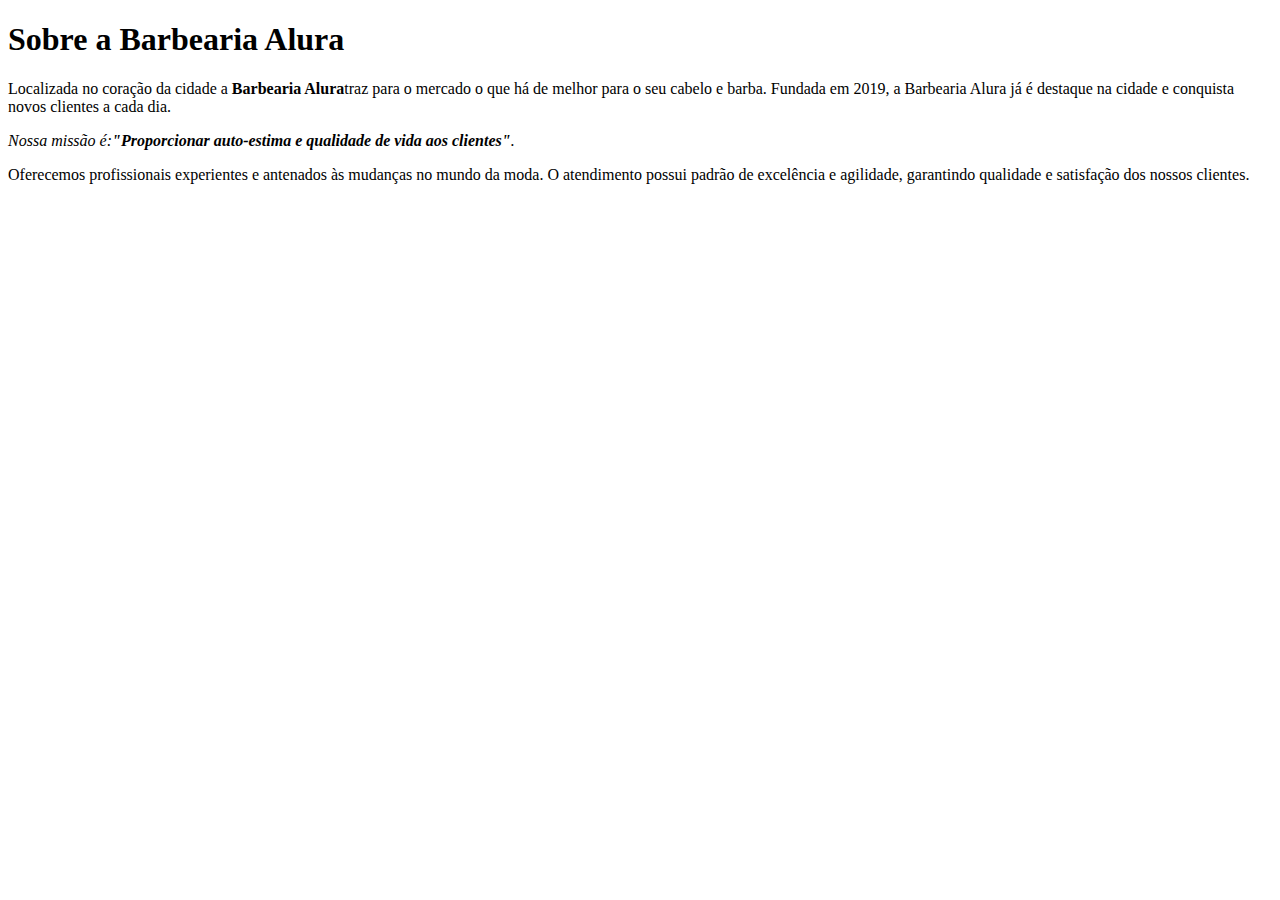
==== index.html @ 92bfa875 "added tag head and body" ====
<!DOCTYPE html>
<html lang="pt-br">
    <head>
        <meta charset="UTF-8">
        <title>Barbearia Alura</title>
    </head>
    <body>
        <h1>Sobre a Barbearia Alura</h1>

        <p>Localizada no coração da cidade a <strong>Barbearia Alura</strong>traz para o mercado o que há de melhor para o seu cabelo e barba. Fundada em 2019, a Barbearia Alura já é destaque na cidade e conquista novos clientes a cada dia.</p>

        <p><em>Nossa missão é:<strong>"Proporcionar auto-estima e qualidade de vida aos clientes"</strong>.</em></p>

        <p>Oferecemos profissionais experientes e antenados às mudanças no mundo da moda. O atendimento possui padrão de excelência e agilidade, garantindo qualidade e satisfação dos nossos clientes.</p>
    </body>
</html>
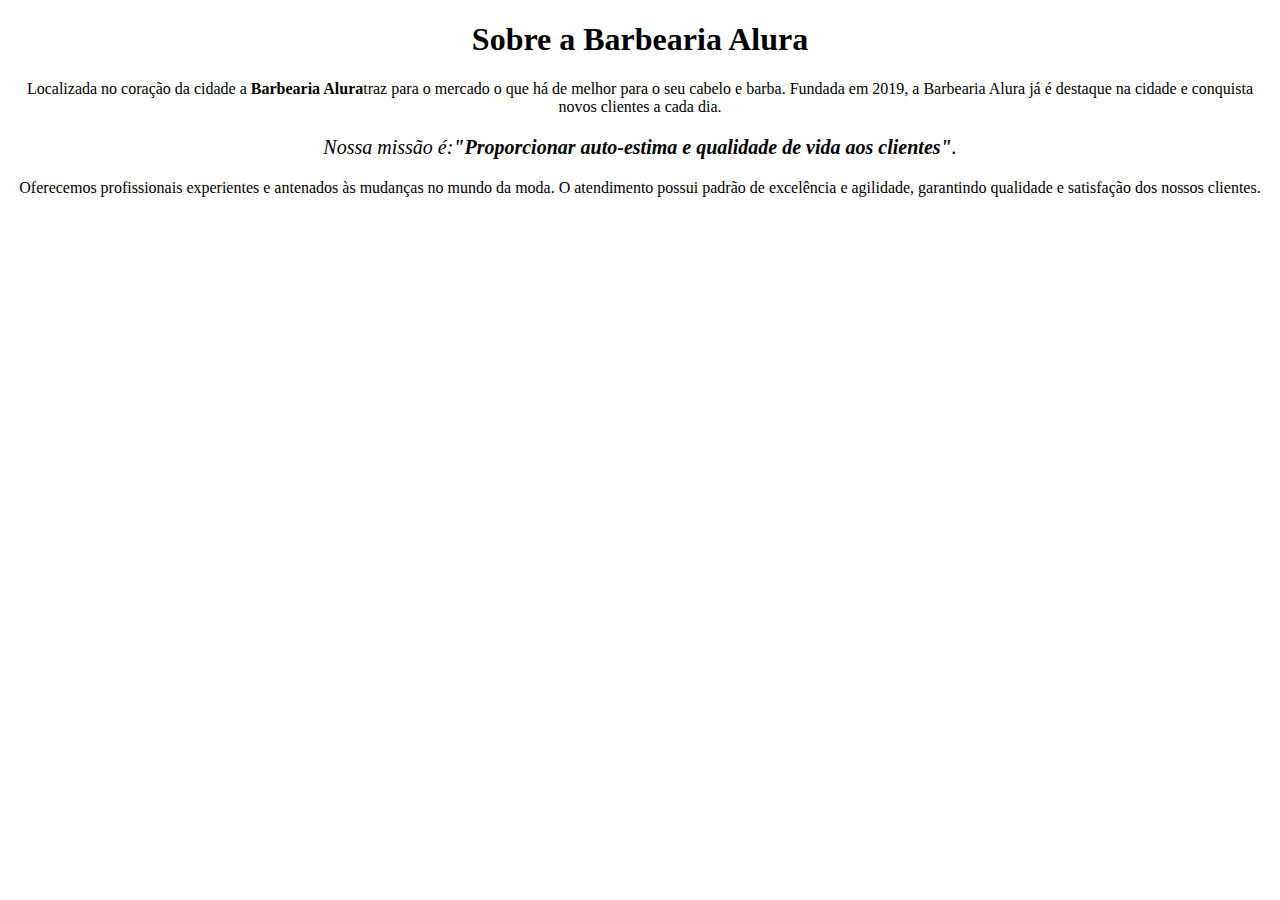
==== commit adbd330e: "add css in line" ====
--- a/index.html
+++ b/index.html
@@ -5,12 +5,12 @@
         <title>Barbearia Alura</title>
     </head>
     <body>
-        <h1>Sobre a Barbearia Alura</h1>
+        <h1 style="text-align: center;">Sobre a Barbearia Alura</h1>
 
-        <p>Localizada no coração da cidade a <strong>Barbearia Alura</strong>traz para o mercado o que há de melhor para o seu cabelo e barba. Fundada em 2019, a Barbearia Alura já é destaque na cidade e conquista novos clientes a cada dia.</p>
+        <p style="text-align: center;">Localizada no coração da cidade a <strong>Barbearia Alura</strong>traz para o mercado o que há de melhor para o seu cabelo e barba. Fundada em 2019, a Barbearia Alura já é destaque na cidade e conquista novos clientes a cada dia.</p>
 
-        <p><em>Nossa missão é:<strong>"Proporcionar auto-estima e qualidade de vida aos clientes"</strong>.</em></p>
+        <p style="font-size: 20px; text-align: center;"><em>Nossa missão é:<strong>"Proporcionar auto-estima e qualidade de vida aos clientes"</strong>.</em></p>
 
-        <p>Oferecemos profissionais experientes e antenados às mudanças no mundo da moda. O atendimento possui padrão de excelência e agilidade, garantindo qualidade e satisfação dos nossos clientes.</p>
+        <p style="text-align: center;">Oferecemos profissionais experientes e antenados às mudanças no mundo da moda. O atendimento possui padrão de excelência e agilidade, garantindo qualidade e satisfação dos nossos clientes.</p>
     </body>
 </html>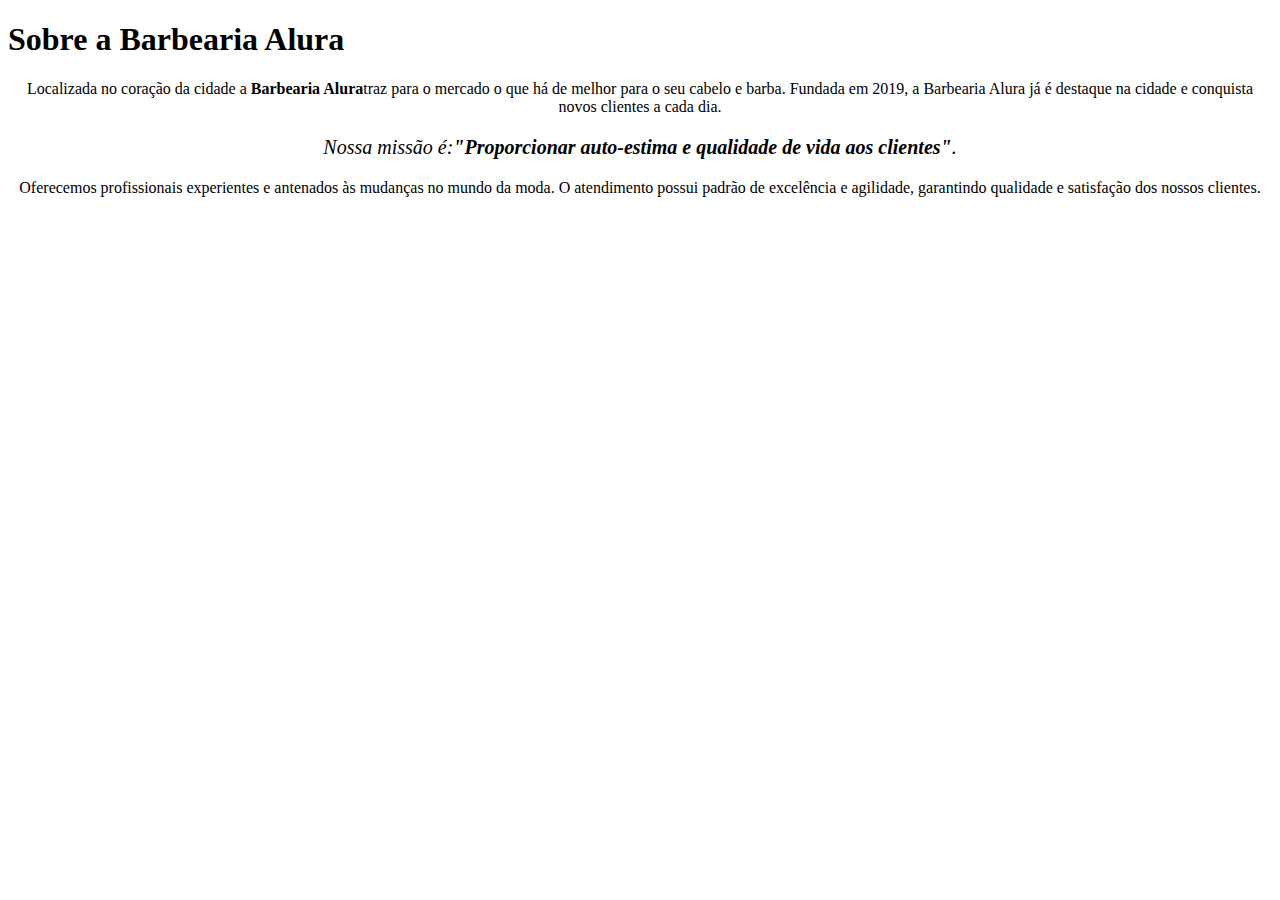
==== commit 4e68d6d6: "Added style.css" ====
--- a/index.html
+++ b/index.html
@@ -3,14 +3,15 @@
     <head>
         <meta charset="UTF-8">
         <title>Barbearia Alura</title>
+        <link rel="stylesheet" href="style.css">
     </head>
     <body>
-        <h1 style="text-align: center;">Sobre a Barbearia Alura</h1>
+        <h1>Sobre a Barbearia Alura</h1>
 
-        <p style="text-align: center;">Localizada no coração da cidade a <strong>Barbearia Alura</strong>traz para o mercado o que há de melhor para o seu cabelo e barba. Fundada em 2019, a Barbearia Alura já é destaque na cidade e conquista novos clientes a cada dia.</p>
+        <p>Localizada no coração da cidade a <strong>Barbearia Alura</strong>traz para o mercado o que há de melhor para o seu cabelo e barba. Fundada em 2019, a Barbearia Alura já é destaque na cidade e conquista novos clientes a cada dia.</p>
 
-        <p style="font-size: 20px; text-align: center;"><em>Nossa missão é:<strong>"Proporcionar auto-estima e qualidade de vida aos clientes"</strong>.</em></p>
+        <p style="font-size: 20px;"><em>Nossa missão é:<strong>"Proporcionar auto-estima e qualidade de vida aos clientes"</strong>.</em></p>
 
-        <p style="text-align: center;">Oferecemos profissionais experientes e antenados às mudanças no mundo da moda. O atendimento possui padrão de excelência e agilidade, garantindo qualidade e satisfação dos nossos clientes.</p>
+        <p>Oferecemos profissionais experientes e antenados às mudanças no mundo da moda. O atendimento possui padrão de excelência e agilidade, garantindo qualidade e satisfação dos nossos clientes.</p>
     </body>
 </html>--- a/style.css
+++ b/style.css
@@ -0,0 +1,3 @@
+p {
+    text-align: center
+}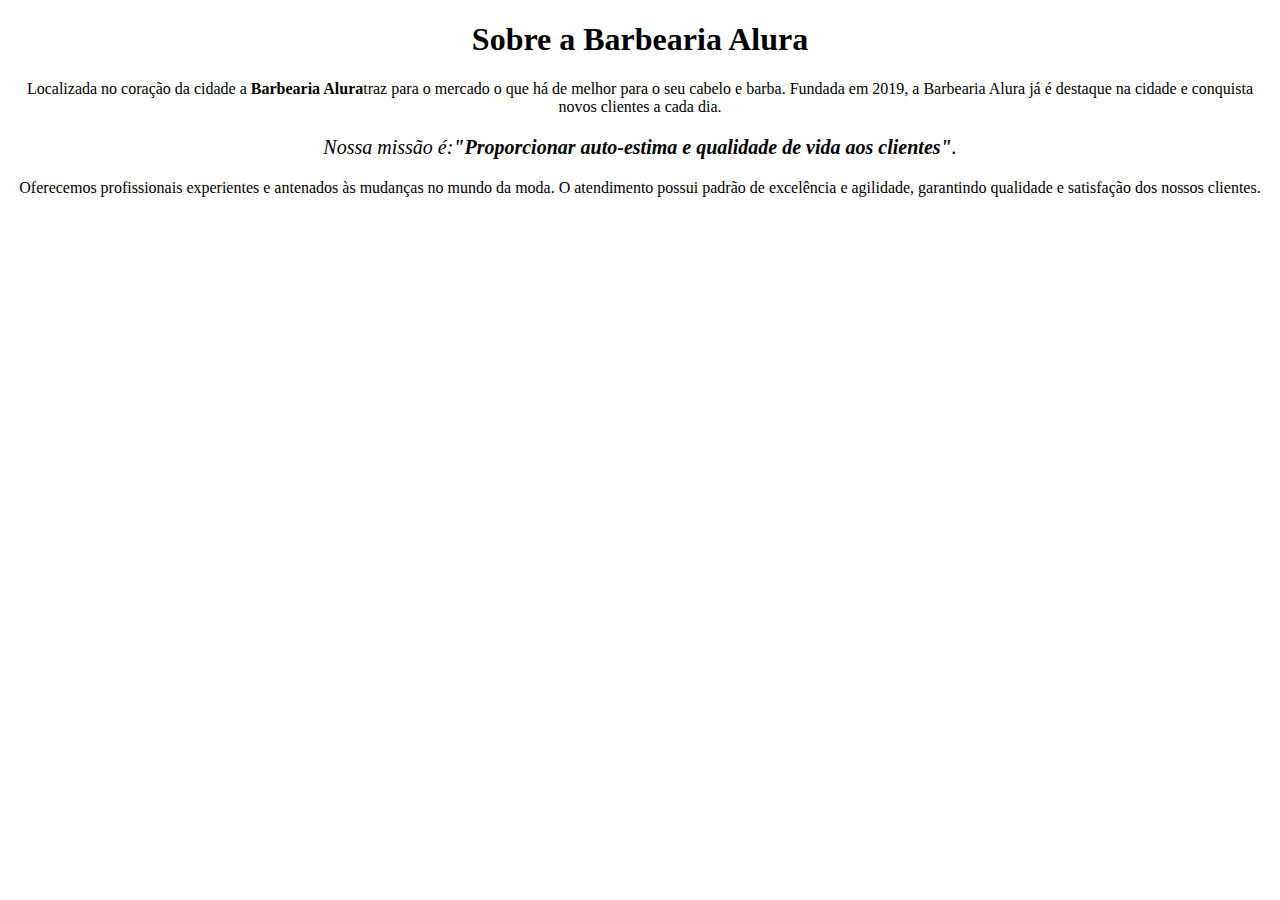
==== commit 0e140a80: "fixed h1" ====
--- a/index.html
+++ b/index.html
@@ -6,7 +6,7 @@
         <link rel="stylesheet" href="style.css">
     </head>
     <body>
-        <h1>Sobre a Barbearia Alura</h1>
+        <h1 style="text-align: center;">Sobre a Barbearia Alura</h1>
 
         <p>Localizada no coração da cidade a <strong>Barbearia Alura</strong>traz para o mercado o que há de melhor para o seu cabelo e barba. Fundada em 2019, a Barbearia Alura já é destaque na cidade e conquista novos clientes a cada dia.</p>
 
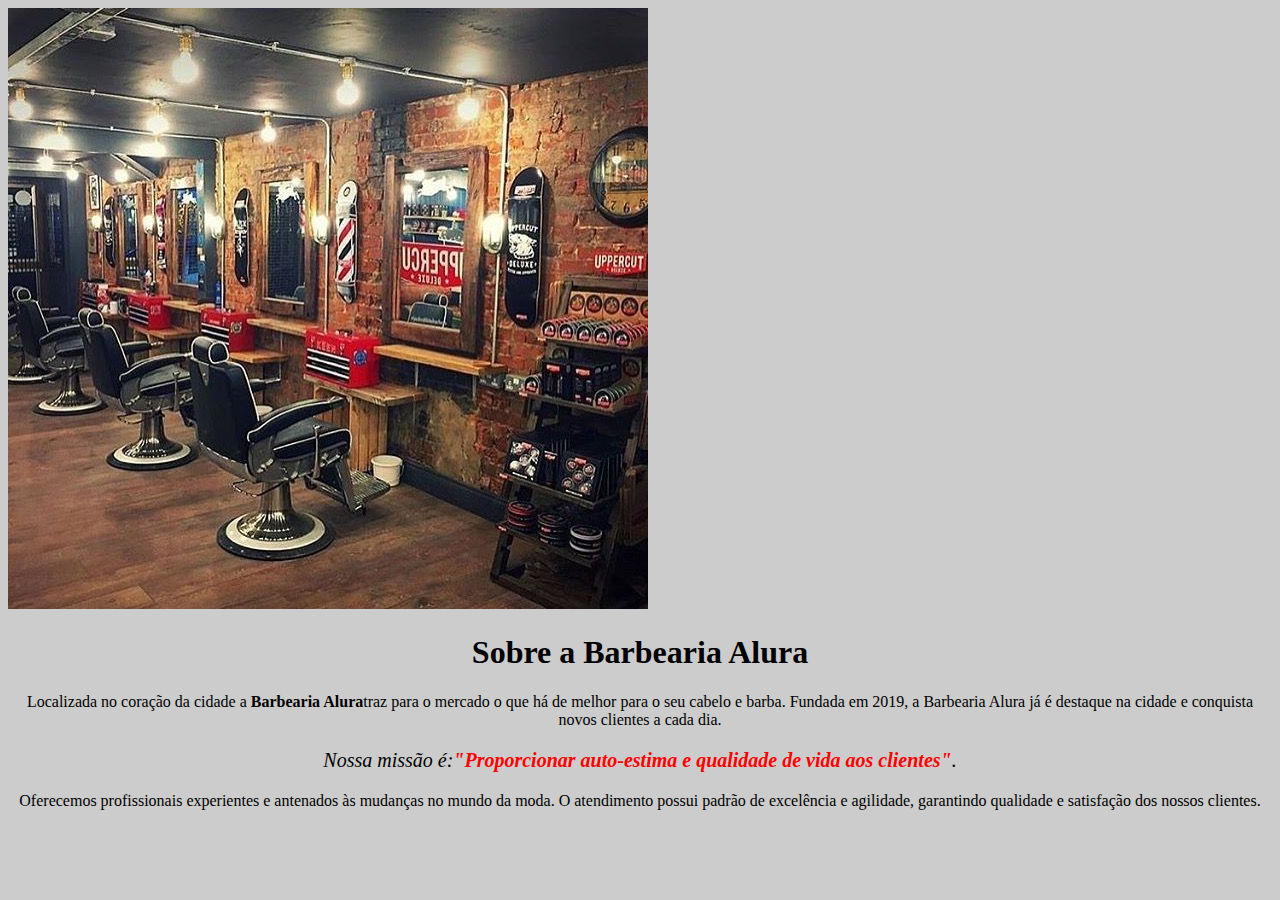
==== commit 0b455ed2: "added ID and img" ====
--- a/index.html
+++ b/index.html
@@ -6,11 +6,12 @@
         <link rel="stylesheet" href="style.css">
     </head>
     <body>
-        <h1 style="text-align: center;">Sobre a Barbearia Alura</h1>
+        <img src="banner.jpg">
+        <h1>Sobre a Barbearia Alura</h1>
 
         <p>Localizada no coração da cidade a <strong>Barbearia Alura</strong>traz para o mercado o que há de melhor para o seu cabelo e barba. Fundada em 2019, a Barbearia Alura já é destaque na cidade e conquista novos clientes a cada dia.</p>
 
-        <p style="font-size: 20px;"><em>Nossa missão é:<strong>"Proporcionar auto-estima e qualidade de vida aos clientes"</strong>.</em></p>
+        <p id="missao"><em>Nossa missão é:<strong>"Proporcionar auto-estima e qualidade de vida aos clientes"</strong>.</em></p>
 
         <p>Oferecemos profissionais experientes e antenados às mudanças no mundo da moda. O atendimento possui padrão de excelência e agilidade, garantindo qualidade e satisfação dos nossos clientes.</p>
     </body>
--- a/style.css
+++ b/style.css
@@ -1,3 +1,19 @@
+body {
+    background: #CCCCCC
+}
+
+h1 {
+    text-align: center
+}
+
 p {
     text-align: center
+}
+
+#missao {
+    font-size: 20px
+}
+
+em strong {
+    color: red
 }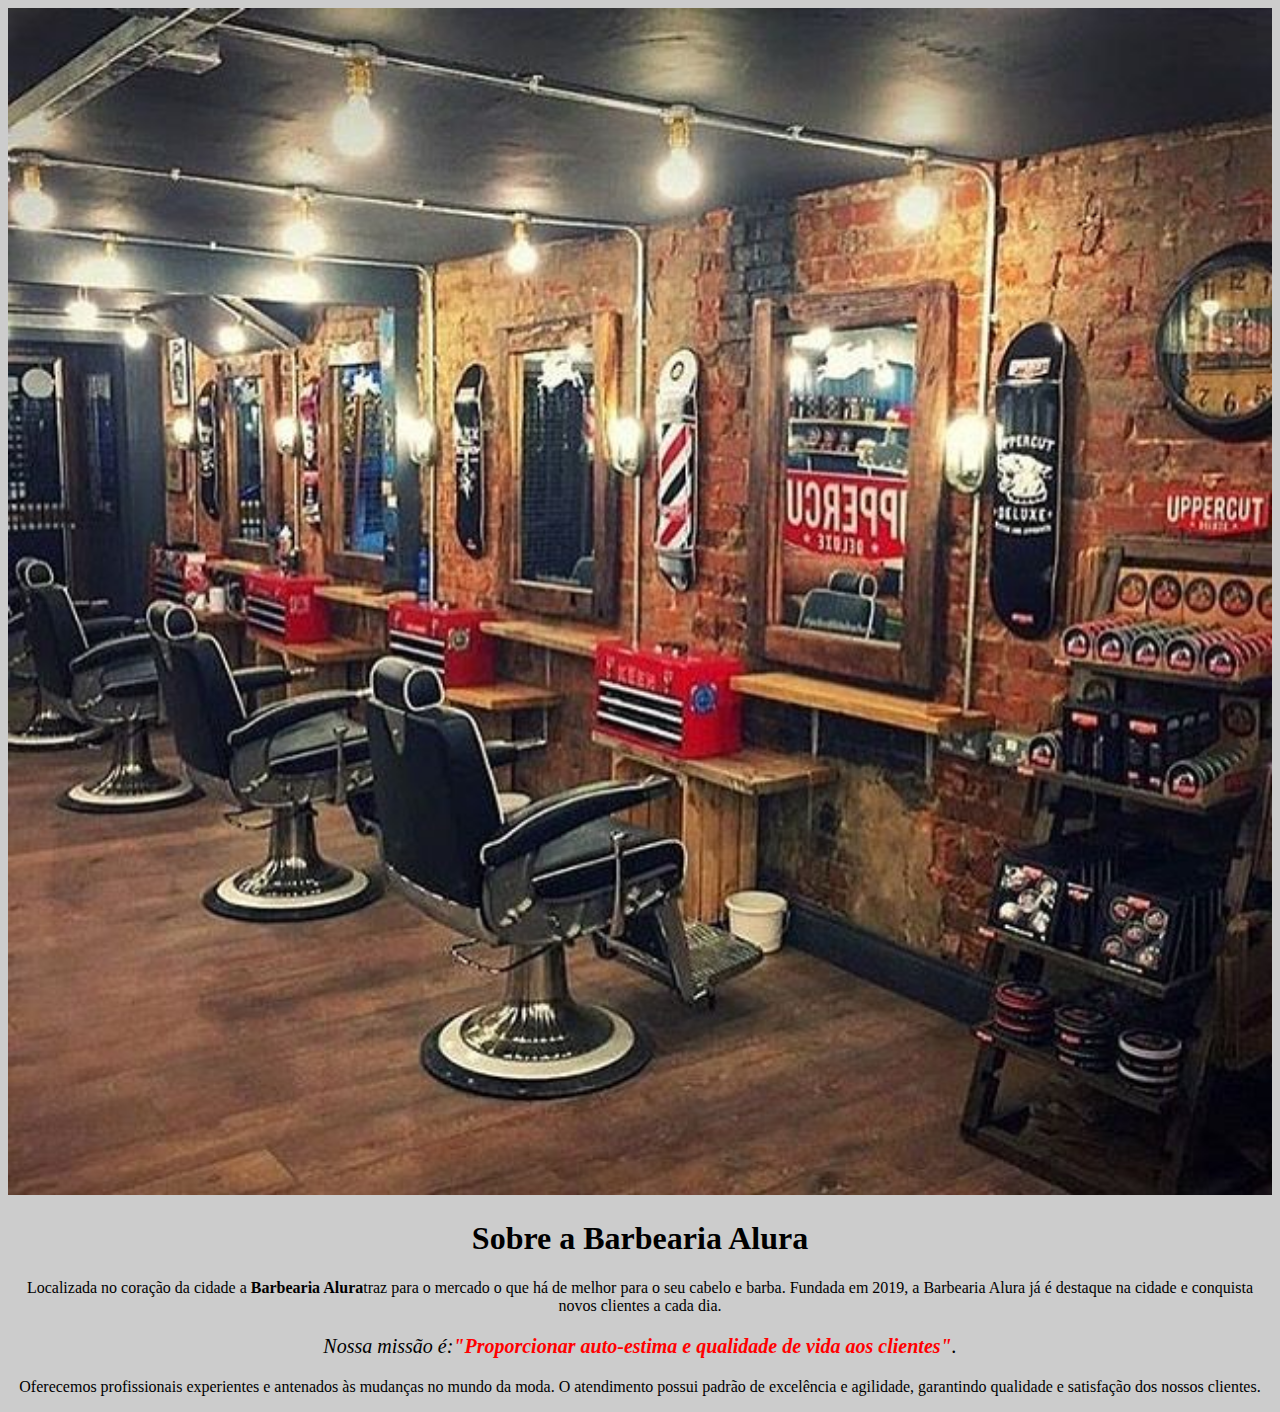
==== commit 3eab382f: "css of image" ====
--- a/index.html
+++ b/index.html
@@ -6,7 +6,7 @@
         <link rel="stylesheet" href="style.css">
     </head>
     <body>
-        <img src="banner.jpg">
+        <img id="banner" src="banner.jpg">
         <h1>Sobre a Barbearia Alura</h1>
 
         <p>Localizada no coração da cidade a <strong>Barbearia Alura</strong>traz para o mercado o que há de melhor para o seu cabelo e barba. Fundada em 2019, a Barbearia Alura já é destaque na cidade e conquista novos clientes a cada dia.</p>
--- a/style.css
+++ b/style.css
@@ -1,5 +1,9 @@
 body {
     background: #CCCCCC
+}
+
+#banner {
+    width: 100%;
 }
 
 h1 {
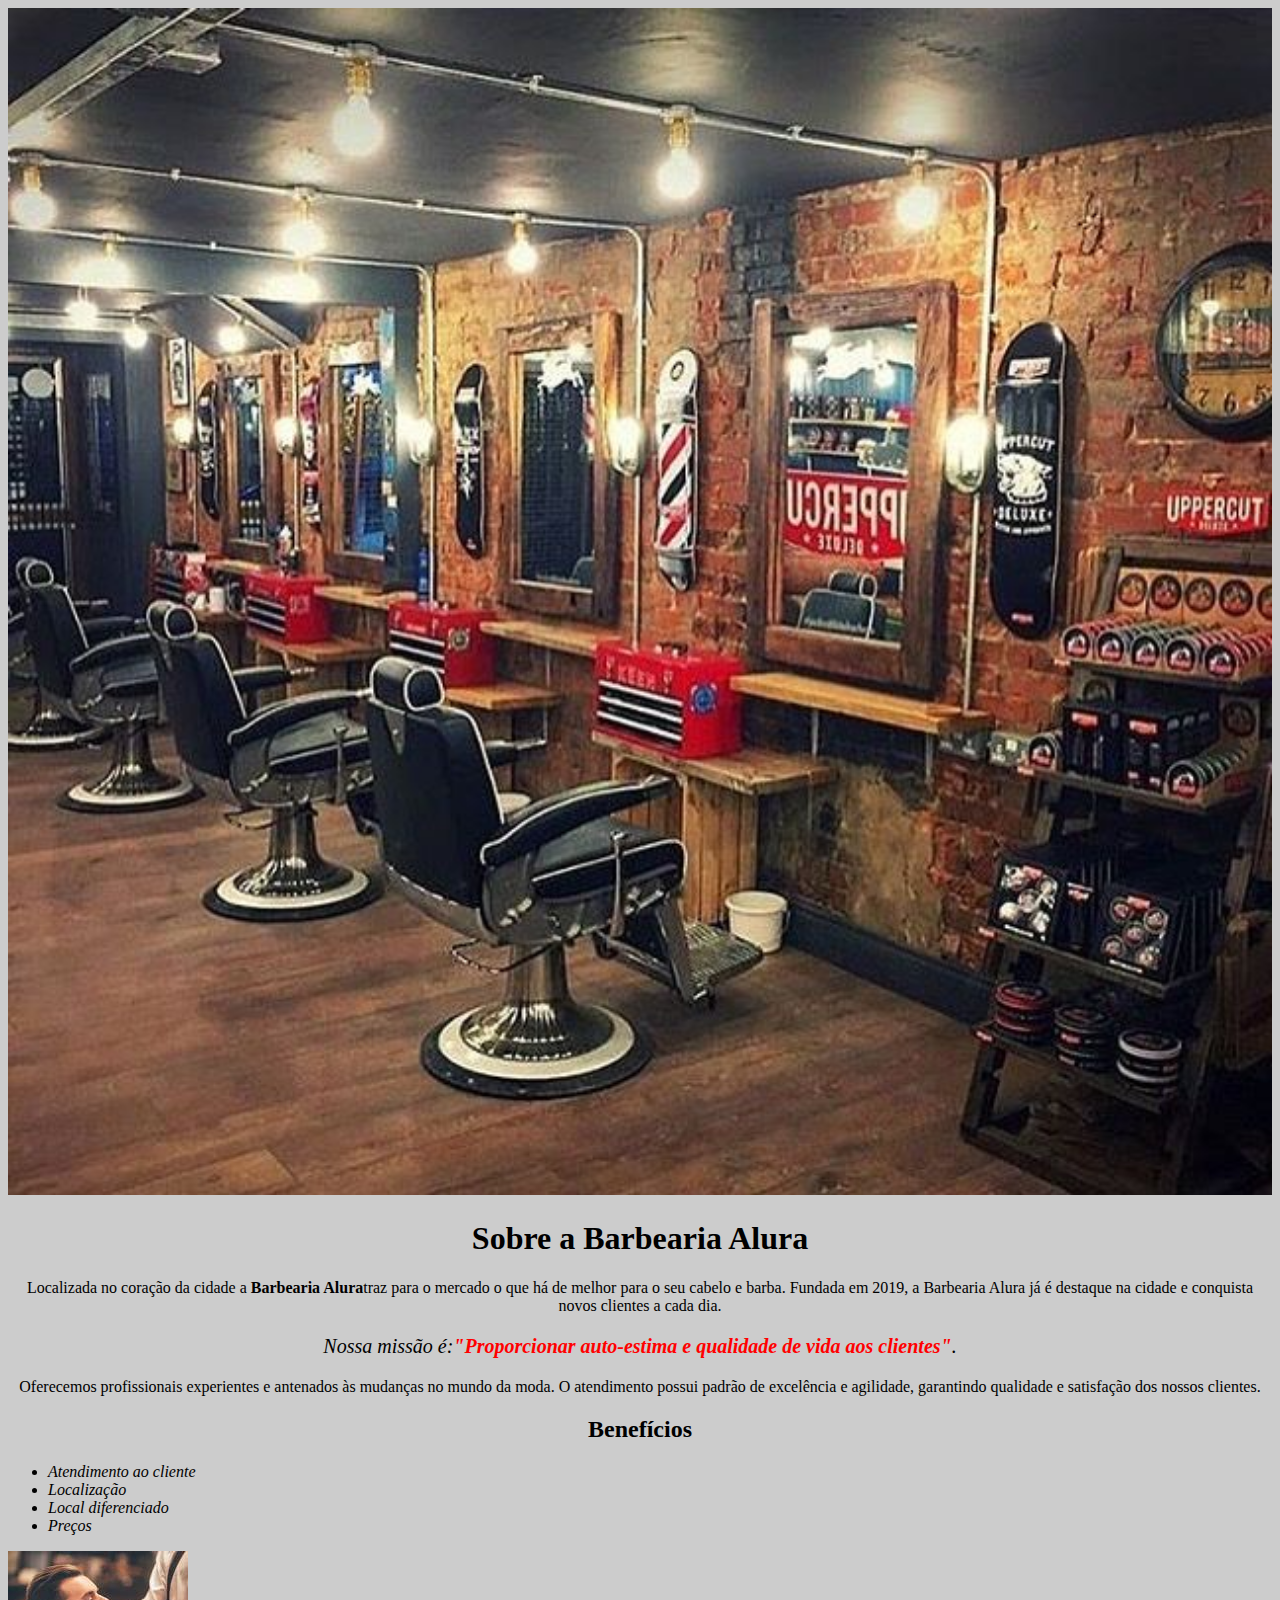
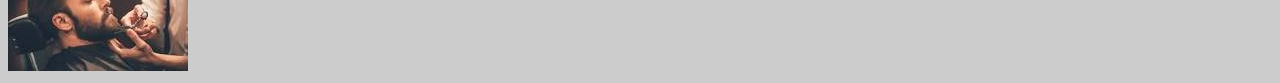
==== commit 1de5d63f: "new image, lists and more css" ====
--- a/index.html
+++ b/index.html
@@ -6,7 +6,7 @@
         <link rel="stylesheet" href="style.css">
     </head>
     <body>
-        <img id="banner" src="banner.jpg">
+        <img id="banner" src="./img/banner.jpg">
         <h1>Sobre a Barbearia Alura</h1>
 
         <p>Localizada no coração da cidade a <strong>Barbearia Alura</strong>traz para o mercado o que há de melhor para o seu cabelo e barba. Fundada em 2019, a Barbearia Alura já é destaque na cidade e conquista novos clientes a cada dia.</p>
@@ -14,5 +14,13 @@
         <p id="missao"><em>Nossa missão é:<strong>"Proporcionar auto-estima e qualidade de vida aos clientes"</strong>.</em></p>
 
         <p>Oferecemos profissionais experientes e antenados às mudanças no mundo da moda. O atendimento possui padrão de excelência e agilidade, garantindo qualidade e satisfação dos nossos clientes.</p>
+        <h2>Benefícios</h2>
+        <ul>
+            <li class="itens">Atendimento ao cliente</li>
+            <li class="itens">Localização</li>
+            <li class="itens">Local diferenciado</li>
+            <li class="itens">Preços</li>
+        </ul>
+        <img src="./img/beneficios.jpg">
     </body>
 </html>--- a/style.css
+++ b/style.css
@@ -10,6 +10,10 @@
     text-align: center
 }
 
+h2 {
+    text-align: center;
+}
+
 p {
     text-align: center
 }
@@ -20,4 +24,8 @@
 
 em strong {
     color: red
+}
+
+.itens {
+    font-style: italic;
 }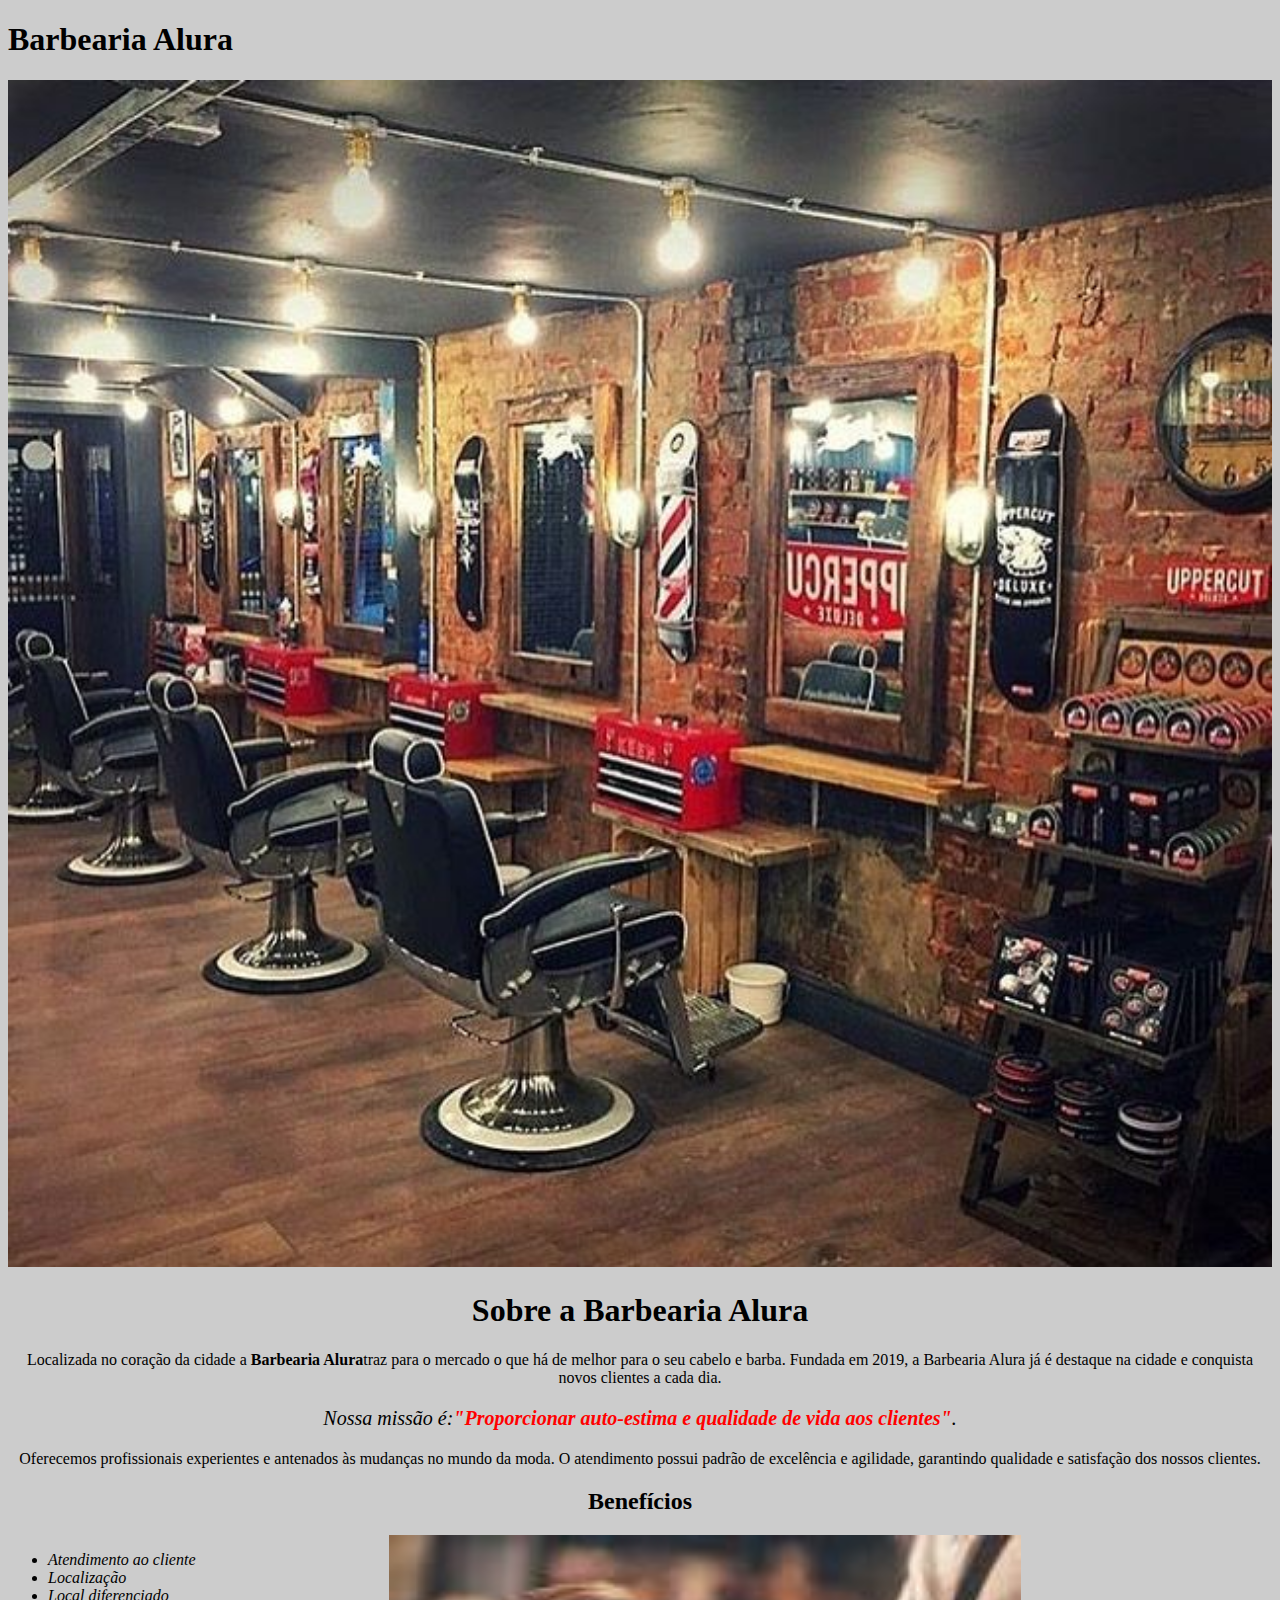
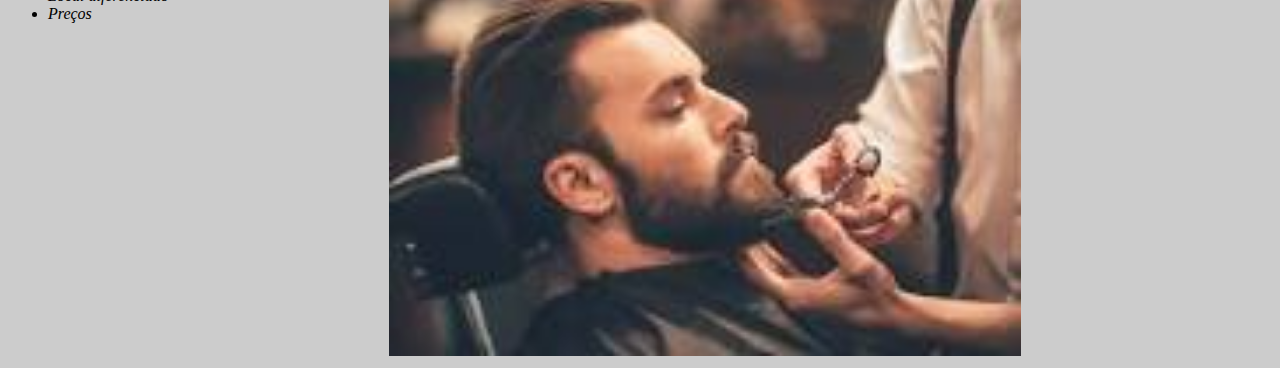
==== commit 075dafb0: "img of beneficios" ====
--- a/index.html
+++ b/index.html
@@ -6,8 +6,11 @@
         <link rel="stylesheet" href="style.css">
     </head>
     <body>
+        <header>
+            <h1>Barbearia Alura</h1>
+        </header>
         <img id="banner" src="./img/banner.jpg">
-        <h1>Sobre a Barbearia Alura</h1>
+        <h1 class="sobreBarbearia">Sobre a Barbearia Alura</h1>
 
         <p>Localizada no coração da cidade a <strong>Barbearia Alura</strong>traz para o mercado o que há de melhor para o seu cabelo e barba. Fundada em 2019, a Barbearia Alura já é destaque na cidade e conquista novos clientes a cada dia.</p>
 
@@ -21,6 +24,6 @@
             <li class="itens">Local diferenciado</li>
             <li class="itens">Preços</li>
         </ul>
-        <img src="./img/beneficios.jpg">
+        <img class="imagemBeneficios" src="./img/beneficios.jpg">
     </body>
 </html>--- a/style.css
+++ b/style.css
@@ -6,7 +6,7 @@
     width: 100%;
 }
 
-h1 {
+.sobreBarbearia {
     text-align: center
 }
 
@@ -26,6 +26,16 @@
     color: red
 }
 
+ul {
+    display: inline-block;
+    vertical-align: top;
+}
+
 .itens {
     font-style: italic;
+}
+
+.imagemBeneficios {
+    margin-left: 15%;
+    width: 50%;
 }